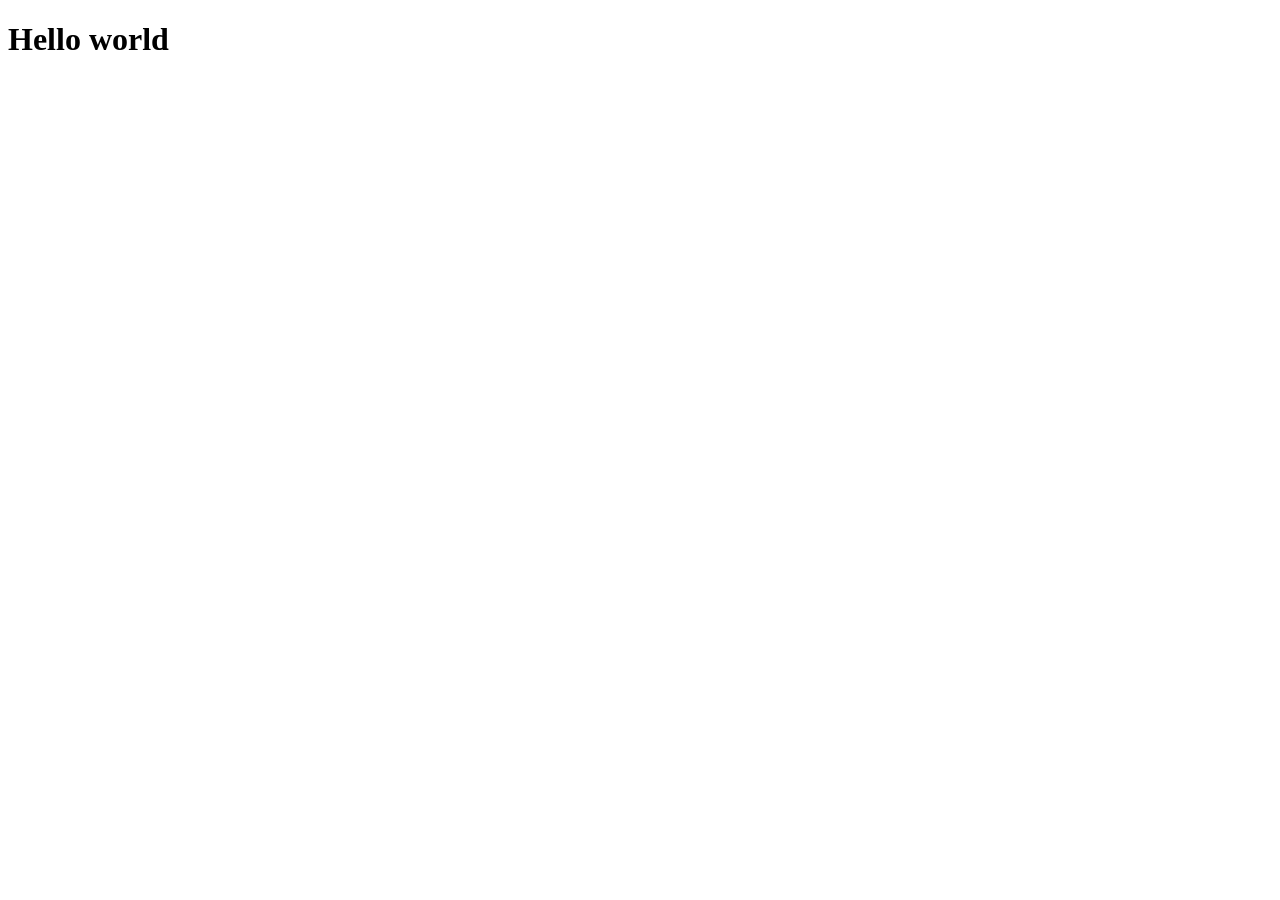
==== index.html @ 8b8d9078 "criei o projeto social" ====
<!DOCTYPE html>
<html lang="pt-br">
<head>
    <meta charset="UTF-8">
    <meta name="viewport" content="width=device-width, initial-scale=1.0">
    <title>Projeto rede social</title>
    <link rel="shortcut icon" href="favicon.ico" type="image/x-icon">
</head>
<body>
    <h1>Hello world</h1>
</body>
</html>
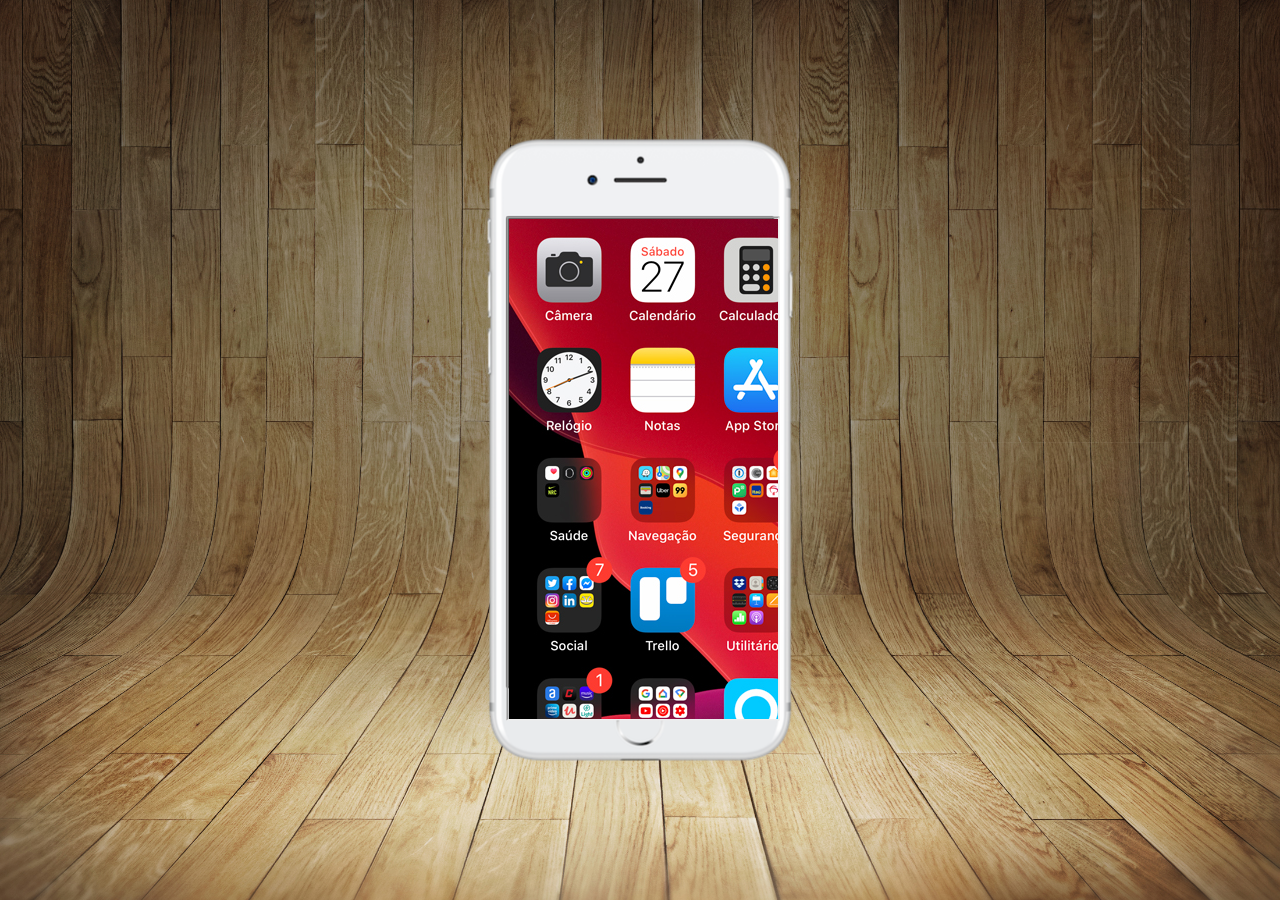
==== commit 020d6c8c: "Atualizei o projeto social" ====
--- a/index.html
+++ b/index.html
@@ -5,8 +5,16 @@
     <meta name="viewport" content="width=device-width, initial-scale=1.0">
     <title>Projeto rede social</title>
     <link rel="shortcut icon" href="favicon.ico" type="image/x-icon">
+    <link rel="stylesheet" href="estilos/style.css">
 </head>
 <body>
-    <h1>Hello world</h1>
+   <main>
+    <section id="telefone">
+       <iframe src="imagens/tela-home.jpg" name="tela" id="tela" framborder="0"></iframe>
+    </section>
+    <section id="redes-sociais">
+
+    </section>
+   </main>
 </body>
 </html>
--- a/estilos/style.css
+++ b/estilos/style.css
@@ -0,0 +1,41 @@
+ @charset "UTF-8";
+
+ * {
+    margin: 0px;
+    padding: 0px;
+    font-family: Arial, Helvetica, sans-serif;
+ }
+
+ html, body{
+    height: 100vh;
+    width: 100vw;
+    background: url('../imagens/fundo-madeira.jpg') no-repeat top center;
+    background-size: cover;
+    background-attachment: fixed;
+ }
+
+ main {
+    height: 100vh;
+    position: relative;
+
+ }
+
+ section#telefone{
+    position: absolute;
+    top: 50%;
+    left: 50%;
+    transform: translate(-50%, -50%);
+    height: 627px;
+    width: 311px;
+
+    background: url('../imagens/frame-iphone.png') no-repeat;
+ }
+
+ iframe#tela {
+   position: relative;
+   top: 80px;
+   left: 22px;
+   width: 269px;
+   height: 500px;
+
+ }
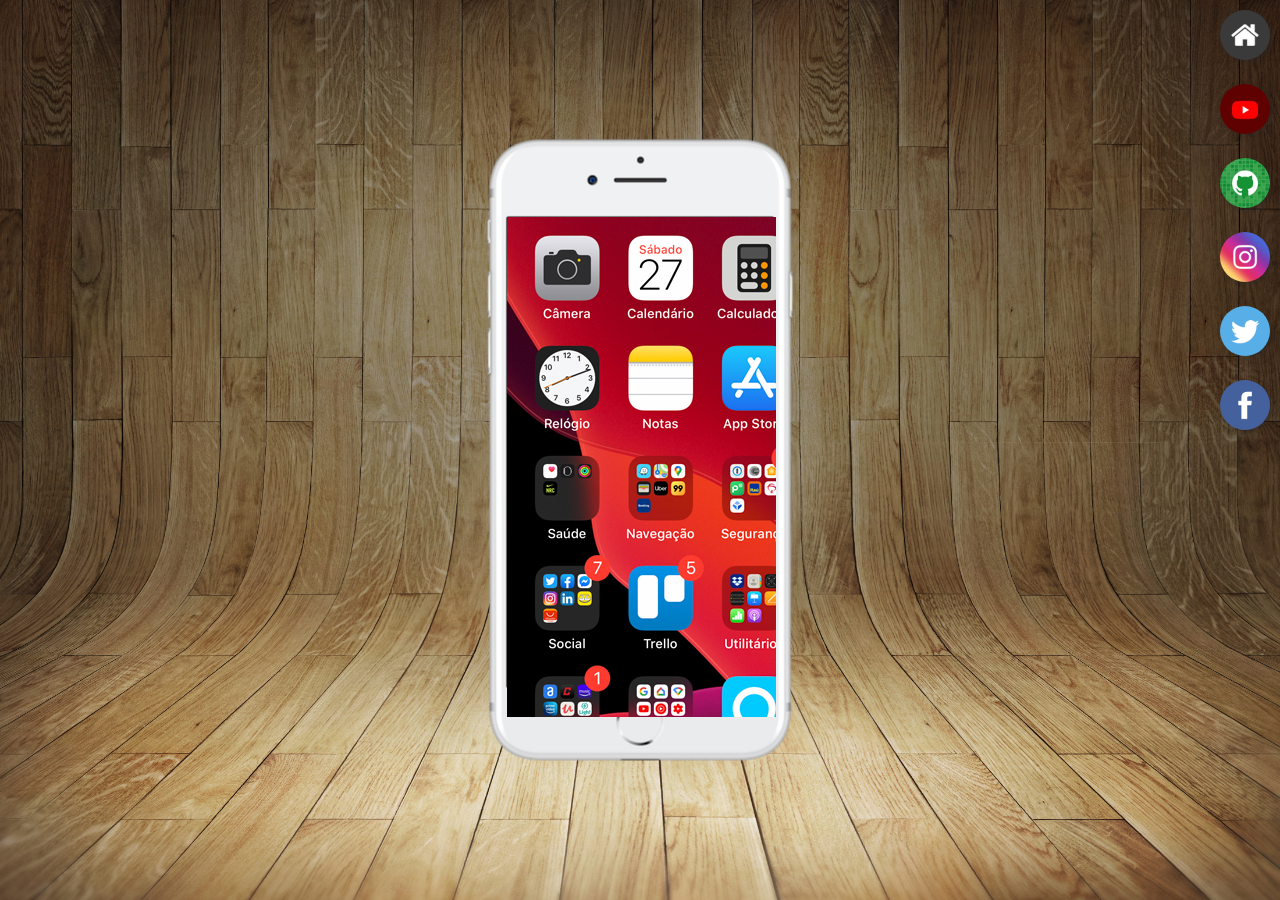
==== commit b9a4a2b1: "Fiz alterações no meu projeto social" ====
--- a/index.html
+++ b/index.html
@@ -10,11 +10,16 @@
 <body>
    <main>
     <section id="telefone">
-       <iframe src="imagens/tela-home.jpg" name="tela" id="tela" framborder="0"></iframe>
+       <iframe src="imagens/tela-home.jpg" name="tela" id="tela" frameborder="0"></iframe>
     </section>
     <section id="redes-sociais">
-
-    </section>
-   </main>
+     <a href="imagens/tela-home.jpg" target="tela"><img src="imagens/logo-home.jpg" alt=""></a> <br>
+     <a href="https://www.youtube.com/@1155doET" target="tela"><img src="imagens/logo-youtube.jpg" alt=""></a> <br>
+     <a href="https://github.com/RockstarGames" target="tela"><img src="imagens/logo-github.jpg" alt=""></a><br>
+     <a href="https://www.instagram.com/therock/" target="tela"><img src="imagens/logo-instagram.jpg" alt=""></a> <br>
+     <a href="https://x.com/Cristiano" target="tela"><img src="imagens/logo-twitter.jpg" alt=""></a> <br>
+     <a href="https://www.facebook.com/risemode.com.br/" target="tela"><img src="imagens/logo-facebook.jpg" alt=""></a>
+    </section>  
+</main>
 </body>
 </html>
--- a/estilos/style.css
+++ b/estilos/style.css
@@ -39,3 +39,22 @@
    height: 500px;
 
  }
+
+ section#redes-sociais{
+   text-align: right;
+ }
+
+section#redes-sociais img{
+   width: 50px;
+   margin: 10px;
+   border-radius: 50%;
+   box-shadow: 2px 2px 5px rgba(37, 37, 37, 0.452);
+   box-sizing: border-box;
+}
+
+section#redes-sociais img:hover{
+   border: 2px solid rgba(201, 200, 200, 0.521);
+   transform: translate(-3px, -3px);
+   box-shadow: 5px 5px 10px black;
+   transition: transform 0.5s, border 0.6s;
+}
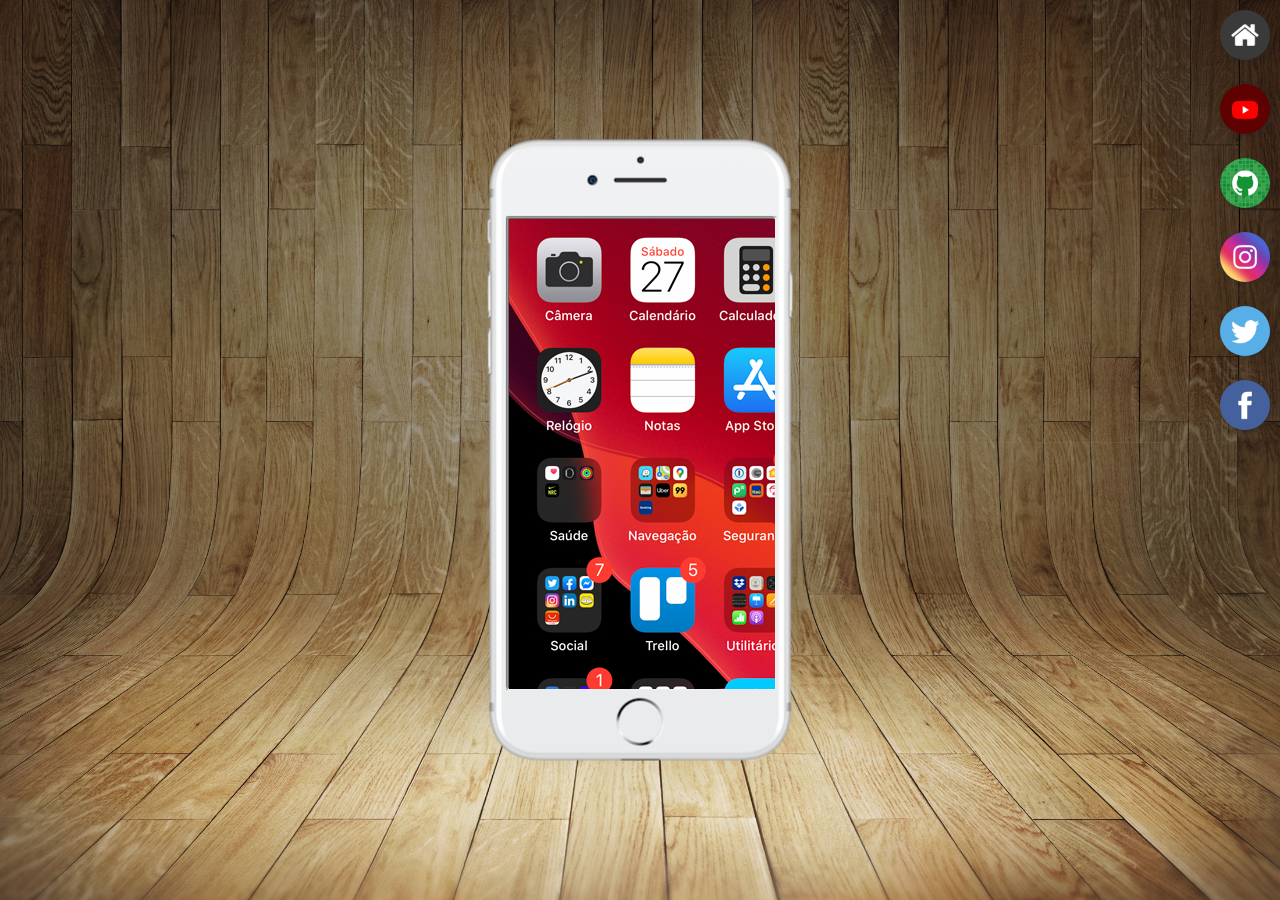
==== commit 2a01d83e: "atualizei algumas coisas no meu projeto" ====
--- a/index.html
+++ b/index.html
@@ -10,7 +10,7 @@
 <body>
    <main>
     <section id="telefone">
-       <iframe src="imagens/tela-home.jpg" name="tela" id="tela" frameborder="0"></iframe>
+       <iframe src="imagens/tela-home.jpg" name="tela" id="tela"></iframe>
     </section>
     <section id="redes-sociais">
      <a href="imagens/tela-home.jpg" target="tela"><img src="imagens/logo-home.jpg" alt=""></a> <br>
--- a/estilos/style.css
+++ b/estilos/style.css
@@ -16,8 +16,6 @@
 
  main {
     height: 100vh;
-    position: relative;
-
  }
 
  section#telefone{
@@ -35,9 +33,8 @@
    position: relative;
    top: 80px;
    left: 22px;
-   width: 269px;
-   height: 500px;
-
+   width: 266px;
+   height: 470px;
  }
 
  section#redes-sociais{
@@ -53,8 +50,9 @@
 }
 
 section#redes-sociais img:hover{
-   border: 2px solid rgba(201, 200, 200, 0.521);
+   border: 2px solid rgba(201, 200, 200, 0.281);
    transform: translate(-3px, -3px);
    box-shadow: 5px 5px 10px black;
    transition: transform 0.5s, border 0.6s;
-}+}
+
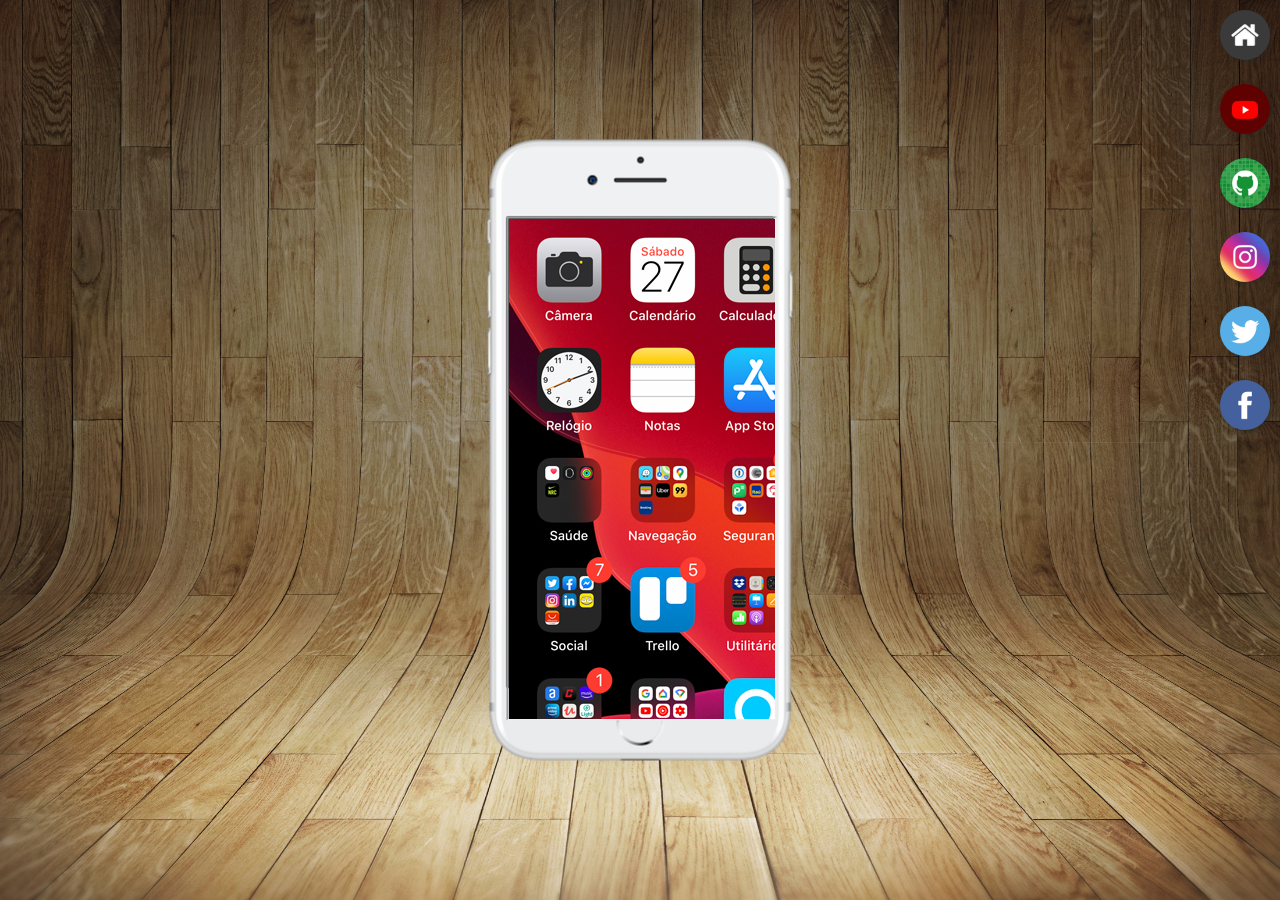
==== commit 1e376368: "atualizei o meu projeto social" ====
--- a/index.html
+++ b/index.html
@@ -14,11 +14,11 @@
     </section>
     <section id="redes-sociais">
      <a href="imagens/tela-home.jpg" target="tela"><img src="imagens/logo-home.jpg" alt=""></a> <br>
-     <a href="https://www.youtube.com/@1155doET" target="tela"><img src="imagens/logo-youtube.jpg" alt=""></a> <br>
-     <a href="https://github.com/RockstarGames" target="tela"><img src="imagens/logo-github.jpg" alt=""></a><br>
-     <a href="https://www.instagram.com/therock/" target="tela"><img src="imagens/logo-instagram.jpg" alt=""></a> <br>
-     <a href="https://x.com/Cristiano" target="tela"><img src="imagens/logo-twitter.jpg" alt=""></a> <br>
-     <a href="https://www.facebook.com/risemode.com.br/" target="tela"><img src="imagens/logo-facebook.jpg" alt=""></a>
+     <a href="imagens/tela-youtube.png" target="tela"><img src="imagens/logo-youtube.jpg" alt=""></a> <br>
+     <a href="imagens/tela-github.jpg" target="tela"><img src="imagens/logo-github.jpg" alt=""></a><br>
+     <a href="imagens/tela-instagram.jpg" target="tela"><img src="imagens/logo-instagram.jpg" alt=""></a> <br>
+     <a href="imagens/tela-twitter.jpg" target="tela"><img src="imagens/logo-twitter.jpg" alt=""></a> <br>
+     <a href="imagens/tela-facebook.jpg" target="tela"><img src="imagens/logo-facebook.jpg" alt=""></a>
     </section>  
 </main>
 </body>
--- a/estilos/style.css
+++ b/estilos/style.css
@@ -34,7 +34,8 @@
    top: 80px;
    left: 22px;
    width: 266px;
-   height: 470px;
+   height: 500px;
+   background-size: cover;
  }
 
  section#redes-sociais{
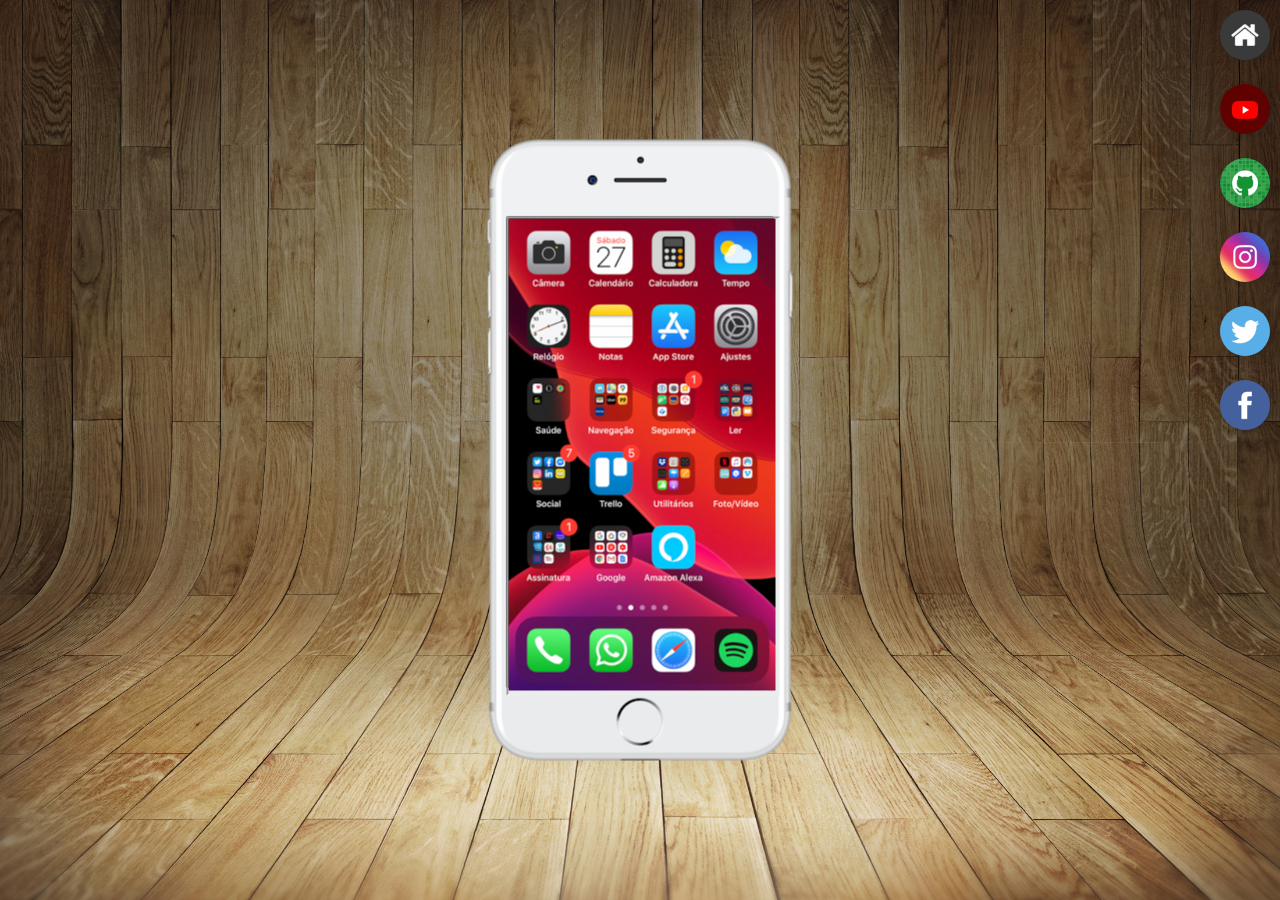
==== commit a1427a1f: "Ajustei o meu projeto social" ====
--- a/index.html
+++ b/index.html
@@ -10,15 +10,15 @@
 <body>
    <main>
     <section id="telefone">
-       <iframe src="imagens/tela-home.jpg" name="tela" id="tela"></iframe>
+       <iframe src="imagens/tela-home-nova.jpg" name="tela" id="tela"></iframe>
     </section>
     <section id="redes-sociais">
-     <a href="imagens/tela-home.jpg" target="tela"><img src="imagens/logo-home.jpg" alt=""></a> <br>
-     <a href="imagens/tela-youtube.png" target="tela"><img src="imagens/logo-youtube.jpg" alt=""></a> <br>
-     <a href="imagens/tela-github.jpg" target="tela"><img src="imagens/logo-github.jpg" alt=""></a><br>
-     <a href="imagens/tela-instagram.jpg" target="tela"><img src="imagens/logo-instagram.jpg" alt=""></a> <br>
-     <a href="imagens/tela-twitter.jpg" target="tela"><img src="imagens/logo-twitter.jpg" alt=""></a> <br>
-     <a href="imagens/tela-facebook.jpg" target="tela"><img src="imagens/logo-facebook.jpg" alt=""></a>
+     <a href="imagens/tela-home-nova.jpg" target="tela"><img src="imagens/logo-home.jpg" alt=""></a> <br>
+     <a href="youtube.html" target="tela"><img src="imagens/logo-youtube.jpg" alt="Youtube"></a> <br>
+     <a href="github.html" target="tela"><img src="imagens/logo-github.jpg" alt=""></a><br>
+     <a href="instagram.html" target="tela"><img src="imagens/logo-instagram.jpg" alt=""></a> <br>
+     <a href="twitter.html" target="tela"><img src="imagens/logo-twitter.jpg" alt=""></a> <br>
+     <a href="facebook.html" target="tela"><img src="imagens/logo-facebook.jpg" alt=""></a>
     </section>  
 </main>
 </body>
--- a/estilos/style.css
+++ b/estilos/style.css
@@ -15,7 +15,7 @@
  }
 
  main {
-    height: 100vh;
+   height: 100vh;
  }
 
  section#telefone{
@@ -24,7 +24,7 @@
     left: 50%;
     transform: translate(-50%, -50%);
     height: 627px;
-    width: 311px;
+    width: 311px; 
 
     background: url('../imagens/frame-iphone.png') no-repeat;
  }
@@ -33,9 +33,9 @@
    position: relative;
    top: 80px;
    left: 22px;
-   width: 266px;
-   height: 500px;
-   background-size: cover;
+   width: 269px;
+   height: 475px;
+ 
  }
 
  section#redes-sociais{
@@ -56,4 +56,3 @@
    box-shadow: 5px 5px 10px black;
    transition: transform 0.5s, border 0.6s;
 }
-
